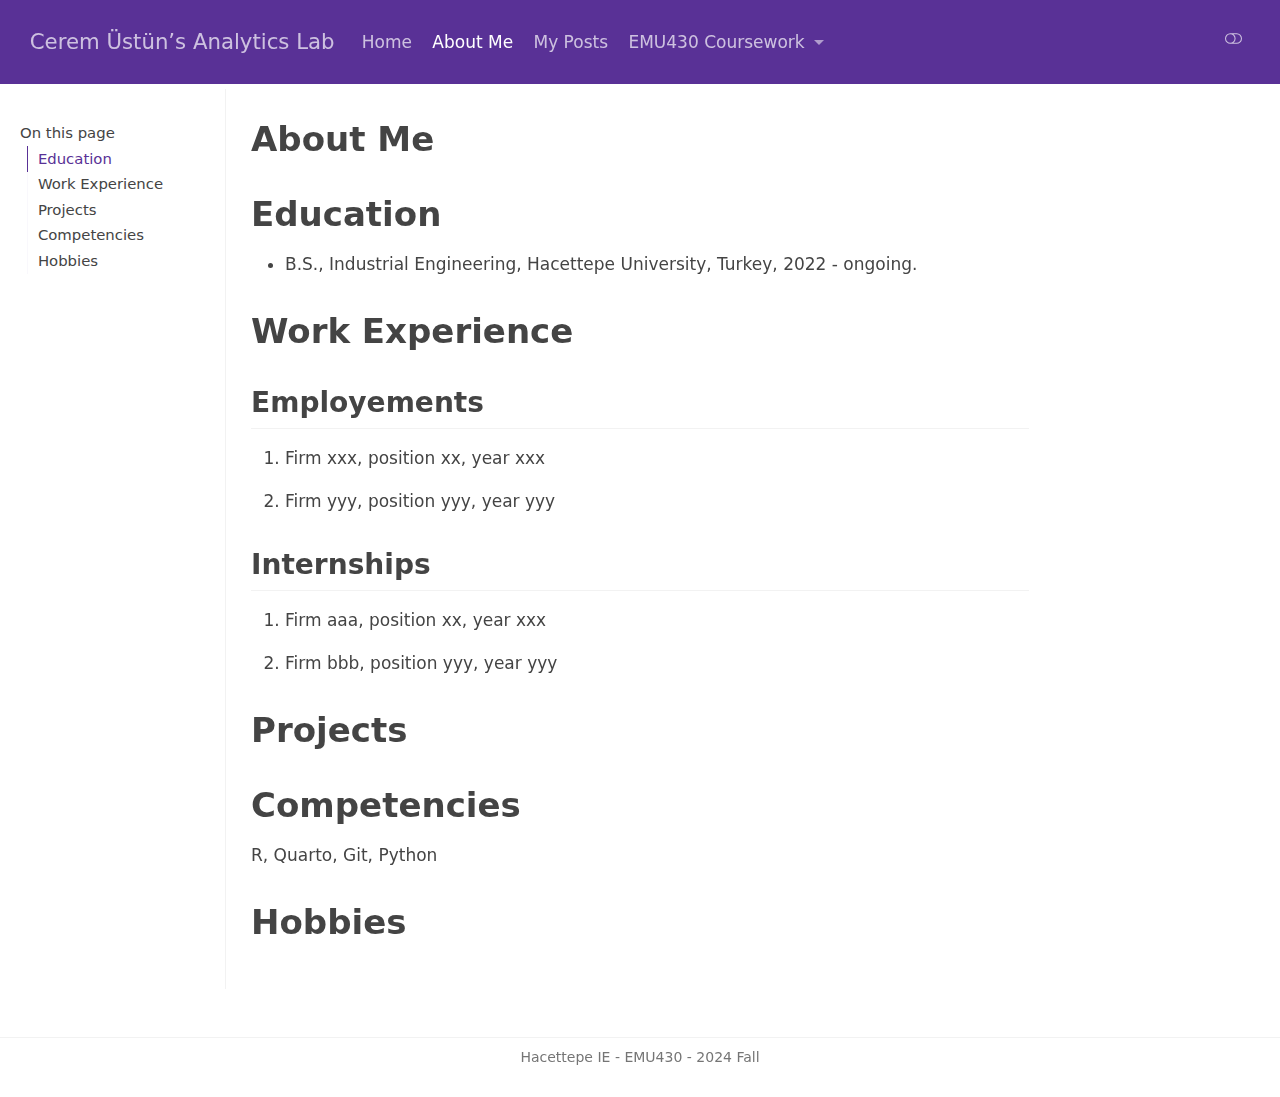
==== docs/about.html @ 205cc992 "commit" ====
<!DOCTYPE html>
<html xmlns="http://www.w3.org/1999/xhtml" lang="en" xml:lang="en"><head>

<meta charset="utf-8">
<meta name="generator" content="quarto-1.5.57">

<meta name="viewport" content="width=device-width, initial-scale=1.0, user-scalable=yes">


<title>About Me – Cerem Üstün’s Analytics Lab</title>
<style>
code{white-space: pre-wrap;}
span.smallcaps{font-variant: small-caps;}
div.columns{display: flex; gap: min(4vw, 1.5em);}
div.column{flex: auto; overflow-x: auto;}
div.hanging-indent{margin-left: 1.5em; text-indent: -1.5em;}
ul.task-list{list-style: none;}
ul.task-list li input[type="checkbox"] {
  width: 0.8em;
  margin: 0 0.8em 0.2em -1em; /* quarto-specific, see https://github.com/quarto-dev/quarto-cli/issues/4556 */ 
  vertical-align: middle;
}
</style>


<script src="site_libs/quarto-nav/quarto-nav.js"></script>
<script src="site_libs/quarto-nav/headroom.min.js"></script>
<script src="site_libs/clipboard/clipboard.min.js"></script>
<script src="site_libs/quarto-search/autocomplete.umd.js"></script>
<script src="site_libs/quarto-search/fuse.min.js"></script>
<script src="site_libs/quarto-search/quarto-search.js"></script>
<meta name="quarto:offset" content="./">
<script src="site_libs/quarto-html/quarto.js"></script>
<script src="site_libs/quarto-html/popper.min.js"></script>
<script src="site_libs/quarto-html/tippy.umd.min.js"></script>
<script src="site_libs/quarto-html/anchor.min.js"></script>
<link href="site_libs/quarto-html/tippy.css" rel="stylesheet">
<link href="site_libs/quarto-html/quarto-syntax-highlighting.css" rel="stylesheet" class="quarto-color-scheme" id="quarto-text-highlighting-styles">
<link href="site_libs/quarto-html/quarto-syntax-highlighting-dark.css" rel="prefetch" class="quarto-color-scheme quarto-color-alternate" id="quarto-text-highlighting-styles">
<script src="site_libs/bootstrap/bootstrap.min.js"></script>
<link href="site_libs/bootstrap/bootstrap-icons.css" rel="stylesheet">
<link href="site_libs/bootstrap/bootstrap.min.css" rel="stylesheet" class="quarto-color-scheme" id="quarto-bootstrap" data-mode="light">
<link href="site_libs/bootstrap/bootstrap-dark.min.css" rel="prefetch" class="quarto-color-scheme quarto-color-alternate" id="quarto-bootstrap" data-mode="dark">
<script id="quarto-search-options" type="application/json">{
  "location": "navbar",
  "copy-button": false,
  "collapse-after": 3,
  "panel-placement": "end",
  "type": "overlay",
  "limit": 50,
  "keyboard-shortcut": [
    "f",
    "/",
    "s"
  ],
  "show-item-context": false,
  "language": {
    "search-no-results-text": "No results",
    "search-matching-documents-text": "matching documents",
    "search-copy-link-title": "Copy link to search",
    "search-hide-matches-text": "Hide additional matches",
    "search-more-match-text": "more match in this document",
    "search-more-matches-text": "more matches in this document",
    "search-clear-button-title": "Clear",
    "search-text-placeholder": "",
    "search-detached-cancel-button-title": "Cancel",
    "search-submit-button-title": "Submit",
    "search-label": "Search"
  }
}</script>


<link rel="stylesheet" href="styles.css">
</head>

<body class="docked nav-fixed">

<div id="quarto-search-results"></div>
  <header id="quarto-header" class="headroom fixed-top">
    <nav class="navbar navbar-expand-lg " data-bs-theme="dark">
      <div class="navbar-container container-fluid">
      <div class="navbar-brand-container mx-auto">
    <a class="navbar-brand" href="./index.html">
    <span class="navbar-title">Cerem Üstün’s Analytics Lab</span>
    </a>
  </div>
            <div id="quarto-search" class="" title="Search"></div>
          <button class="navbar-toggler" type="button" data-bs-toggle="collapse" data-bs-target="#navbarCollapse" aria-controls="navbarCollapse" role="menu" aria-expanded="false" aria-label="Toggle navigation" onclick="if (window.quartoToggleHeadroom) { window.quartoToggleHeadroom(); }">
  <span class="navbar-toggler-icon"></span>
</button>
          <div class="collapse navbar-collapse" id="navbarCollapse">
            <ul class="navbar-nav navbar-nav-scroll me-auto">
  <li class="nav-item">
    <a class="nav-link" href="./index.html"> 
<span class="menu-text">Home</span></a>
  </li>  
  <li class="nav-item">
    <a class="nav-link active" href="./about.html" aria-current="page"> 
<span class="menu-text">About Me</span></a>
  </li>  
  <li class="nav-item">
    <a class="nav-link" href="./posts.html"> 
<span class="menu-text">My Posts</span></a>
  </li>  
  <li class="nav-item dropdown ">
    <a class="nav-link dropdown-toggle" href="#" id="nav-menu-emu430-coursework" role="link" data-bs-toggle="dropdown" aria-expanded="false">
 <span class="menu-text">EMU430 Coursework</span>
    </a>
    <ul class="dropdown-menu" aria-labelledby="nav-menu-emu430-coursework">    
        <li>
    <a class="dropdown-item" href="./assignments.html">
 <span class="dropdown-text">Assignments</span></a>
  </li>  
        <li>
    <a class="dropdown-item" href="./project.html">
 <span class="dropdown-text">Project</span></a>
  </li>  
    </ul>
  </li>
</ul>
          </div> <!-- /navcollapse -->
            <div class="quarto-navbar-tools tools-wide">
    <a href="https://github.com/ceremustun" title="" class="quarto-navigation-tool px-1" aria-label=""><i class="bi bi-github"></i></a>
    <a href="./www.linkedin.com/in/ceremustun" title="" class="quarto-navigation-tool px-1" aria-label=""><i class="bi bi-linkedin"></i></a>
  <a href="" class="quarto-color-scheme-toggle quarto-navigation-tool  px-1" onclick="window.quartoToggleColorScheme(); return false;" title="Toggle dark mode"><i class="bi"></i></a>
</div>
      </div> <!-- /container-fluid -->
    </nav>
</header>
<!-- content -->
<div id="quarto-content" class="quarto-container page-columns page-rows-contents page-layout-article page-navbar">
<!-- sidebar -->
  <nav id="quarto-sidebar" class="sidebar collapse collapse-horizontal quarto-sidebar-collapse-item sidebar-navigation docked overflow-auto">
    <nav id="TOC" role="doc-toc" class="toc-active">
    <h2 id="toc-title">On this page</h2>
   
  <ul>
  <li><a href="#education" id="toc-education" class="nav-link active" data-scroll-target="#education">Education</a></li>
  <li><a href="#work-experience" id="toc-work-experience" class="nav-link" data-scroll-target="#work-experience">Work Experience</a>
  <ul class="collapse">
  <li><a href="#employements" id="toc-employements" class="nav-link" data-scroll-target="#employements">Employements</a></li>
  <li><a href="#internships" id="toc-internships" class="nav-link" data-scroll-target="#internships">Internships</a></li>
  </ul></li>
  <li><a href="#projects" id="toc-projects" class="nav-link" data-scroll-target="#projects">Projects</a></li>
  <li><a href="#competencies" id="toc-competencies" class="nav-link" data-scroll-target="#competencies">Competencies</a></li>
  <li><a href="#hobbies" id="toc-hobbies" class="nav-link" data-scroll-target="#hobbies">Hobbies</a></li>
  </ul>
</nav>
</nav>
<div id="quarto-sidebar-glass" class="quarto-sidebar-collapse-item" data-bs-toggle="collapse" data-bs-target=".quarto-sidebar-collapse-item"></div>
<!-- margin-sidebar -->
    <div id="quarto-margin-sidebar" class="sidebar margin-sidebar zindex-bottom">
    </div>
<!-- main -->
<main class="content" id="quarto-document-content">

<header id="title-block-header" class="quarto-title-block default">
<div class="quarto-title">
<h1 class="title">About Me</h1>
</div>



<div class="quarto-title-meta">

    
  
    
  </div>
  


</header>


<section id="education" class="level1">
<h1>Education</h1>
<ul>
<li>B.S., Industrial Engineering, Hacettepe University, Turkey, 2022 - ongoing.</li>
</ul>
</section>
<section id="work-experience" class="level1">
<h1>Work Experience</h1>
<section id="employements" class="level2">
<h2 class="anchored" data-anchor-id="employements">Employements</h2>
<ol type="1">
<li><p>Firm xxx, position xx, year xxx</p></li>
<li><p>Firm yyy, position yyy, year yyy</p></li>
</ol>
</section>
<section id="internships" class="level2">
<h2 class="anchored" data-anchor-id="internships">Internships</h2>
<ol type="1">
<li><p>Firm aaa, position xx, year xxx</p></li>
<li><p>Firm bbb, position yyy, year yyy</p></li>
</ol>
</section>
</section>
<section id="projects" class="level1">
<h1>Projects</h1>
</section>
<section id="competencies" class="level1">
<h1>Competencies</h1>
<p>R, Quarto, Git, Python</p>
</section>
<section id="hobbies" class="level1">
<h1>Hobbies</h1>


</section>

<a onclick="window.scrollTo(0, 0); return false;" role="button" id="quarto-back-to-top"><i class="bi bi-arrow-up"></i> Back to top</a></main> <!-- /main -->
<script id="quarto-html-after-body" type="application/javascript">
window.document.addEventListener("DOMContentLoaded", function (event) {
  const toggleBodyColorMode = (bsSheetEl) => {
    const mode = bsSheetEl.getAttribute("data-mode");
    const bodyEl = window.document.querySelector("body");
    if (mode === "dark") {
      bodyEl.classList.add("quarto-dark");
      bodyEl.classList.remove("quarto-light");
    } else {
      bodyEl.classList.add("quarto-light");
      bodyEl.classList.remove("quarto-dark");
    }
  }
  const toggleBodyColorPrimary = () => {
    const bsSheetEl = window.document.querySelector("link#quarto-bootstrap");
    if (bsSheetEl) {
      toggleBodyColorMode(bsSheetEl);
    }
  }
  toggleBodyColorPrimary();  
  const disableStylesheet = (stylesheets) => {
    for (let i=0; i < stylesheets.length; i++) {
      const stylesheet = stylesheets[i];
      stylesheet.rel = 'prefetch';
    }
  }
  const enableStylesheet = (stylesheets) => {
    for (let i=0; i < stylesheets.length; i++) {
      const stylesheet = stylesheets[i];
      stylesheet.rel = 'stylesheet';
    }
  }
  const manageTransitions = (selector, allowTransitions) => {
    const els = window.document.querySelectorAll(selector);
    for (let i=0; i < els.length; i++) {
      const el = els[i];
      if (allowTransitions) {
        el.classList.remove('notransition');
      } else {
        el.classList.add('notransition');
      }
    }
  }
  const toggleGiscusIfUsed = (isAlternate, darkModeDefault) => {
    const baseTheme = document.querySelector('#giscus-base-theme')?.value ?? 'light';
    const alternateTheme = document.querySelector('#giscus-alt-theme')?.value ?? 'dark';
    let newTheme = '';
    if(darkModeDefault) {
      newTheme = isAlternate ? baseTheme : alternateTheme;
    } else {
      newTheme = isAlternate ? alternateTheme : baseTheme;
    }
    const changeGiscusTheme = () => {
      // From: https://github.com/giscus/giscus/issues/336
      const sendMessage = (message) => {
        const iframe = document.querySelector('iframe.giscus-frame');
        if (!iframe) return;
        iframe.contentWindow.postMessage({ giscus: message }, 'https://giscus.app');
      }
      sendMessage({
        setConfig: {
          theme: newTheme
        }
      });
    }
    const isGiscussLoaded = window.document.querySelector('iframe.giscus-frame') !== null;
    if (isGiscussLoaded) {
      changeGiscusTheme();
    }
  }
  const toggleColorMode = (alternate) => {
    // Switch the stylesheets
    const alternateStylesheets = window.document.querySelectorAll('link.quarto-color-scheme.quarto-color-alternate');
    manageTransitions('#quarto-margin-sidebar .nav-link', false);
    if (alternate) {
      enableStylesheet(alternateStylesheets);
      for (const sheetNode of alternateStylesheets) {
        if (sheetNode.id === "quarto-bootstrap") {
          toggleBodyColorMode(sheetNode);
        }
      }
    } else {
      disableStylesheet(alternateStylesheets);
      toggleBodyColorPrimary();
    }
    manageTransitions('#quarto-margin-sidebar .nav-link', true);
    // Switch the toggles
    const toggles = window.document.querySelectorAll('.quarto-color-scheme-toggle');
    for (let i=0; i < toggles.length; i++) {
      const toggle = toggles[i];
      if (toggle) {
        if (alternate) {
          toggle.classList.add("alternate");     
        } else {
          toggle.classList.remove("alternate");
        }
      }
    }
    // Hack to workaround the fact that safari doesn't
    // properly recolor the scrollbar when toggling (#1455)
    if (navigator.userAgent.indexOf('Safari') > 0 && navigator.userAgent.indexOf('Chrome') == -1) {
      manageTransitions("body", false);
      window.scrollTo(0, 1);
      setTimeout(() => {
        window.scrollTo(0, 0);
        manageTransitions("body", true);
      }, 40);  
    }
  }
  const isFileUrl = () => { 
    return window.location.protocol === 'file:';
  }
  const hasAlternateSentinel = () => {  
    let styleSentinel = getColorSchemeSentinel();
    if (styleSentinel !== null) {
      return styleSentinel === "alternate";
    } else {
      return false;
    }
  }
  const setStyleSentinel = (alternate) => {
    const value = alternate ? "alternate" : "default";
    if (!isFileUrl()) {
      window.localStorage.setItem("quarto-color-scheme", value);
    } else {
      localAlternateSentinel = value;
    }
  }
  const getColorSchemeSentinel = () => {
    if (!isFileUrl()) {
      const storageValue = window.localStorage.getItem("quarto-color-scheme");
      return storageValue != null ? storageValue : localAlternateSentinel;
    } else {
      return localAlternateSentinel;
    }
  }
  const darkModeDefault = false;
  let localAlternateSentinel = darkModeDefault ? 'alternate' : 'default';
  // Dark / light mode switch
  window.quartoToggleColorScheme = () => {
    // Read the current dark / light value 
    let toAlternate = !hasAlternateSentinel();
    toggleColorMode(toAlternate);
    setStyleSentinel(toAlternate);
    toggleGiscusIfUsed(toAlternate, darkModeDefault);
  };
  // Ensure there is a toggle, if there isn't float one in the top right
  if (window.document.querySelector('.quarto-color-scheme-toggle') === null) {
    const a = window.document.createElement('a');
    a.classList.add('top-right');
    a.classList.add('quarto-color-scheme-toggle');
    a.href = "";
    a.onclick = function() { try { window.quartoToggleColorScheme(); } catch {} return false; };
    const i = window.document.createElement("i");
    i.classList.add('bi');
    a.appendChild(i);
    window.document.body.appendChild(a);
  }
  // Switch to dark mode if need be
  if (hasAlternateSentinel()) {
    toggleColorMode(true);
  } else {
    toggleColorMode(false);
  }
  const icon = "";
  const anchorJS = new window.AnchorJS();
  anchorJS.options = {
    placement: 'right',
    icon: icon
  };
  anchorJS.add('.anchored');
  const isCodeAnnotation = (el) => {
    for (const clz of el.classList) {
      if (clz.startsWith('code-annotation-')) {                     
        return true;
      }
    }
    return false;
  }
  const onCopySuccess = function(e) {
    // button target
    const button = e.trigger;
    // don't keep focus
    button.blur();
    // flash "checked"
    button.classList.add('code-copy-button-checked');
    var currentTitle = button.getAttribute("title");
    button.setAttribute("title", "Copied!");
    let tooltip;
    if (window.bootstrap) {
      button.setAttribute("data-bs-toggle", "tooltip");
      button.setAttribute("data-bs-placement", "left");
      button.setAttribute("data-bs-title", "Copied!");
      tooltip = new bootstrap.Tooltip(button, 
        { trigger: "manual", 
          customClass: "code-copy-button-tooltip",
          offset: [0, -8]});
      tooltip.show();    
    }
    setTimeout(function() {
      if (tooltip) {
        tooltip.hide();
        button.removeAttribute("data-bs-title");
        button.removeAttribute("data-bs-toggle");
        button.removeAttribute("data-bs-placement");
      }
      button.setAttribute("title", currentTitle);
      button.classList.remove('code-copy-button-checked');
    }, 1000);
    // clear code selection
    e.clearSelection();
  }
  const getTextToCopy = function(trigger) {
      const codeEl = trigger.previousElementSibling.cloneNode(true);
      for (const childEl of codeEl.children) {
        if (isCodeAnnotation(childEl)) {
          childEl.remove();
        }
      }
      return codeEl.innerText;
  }
  const clipboard = new window.ClipboardJS('.code-copy-button:not([data-in-quarto-modal])', {
    text: getTextToCopy
  });
  clipboard.on('success', onCopySuccess);
  if (window.document.getElementById('quarto-embedded-source-code-modal')) {
    // For code content inside modals, clipBoardJS needs to be initialized with a container option
    // TODO: Check when it could be a function (https://github.com/zenorocha/clipboard.js/issues/860)
    const clipboardModal = new window.ClipboardJS('.code-copy-button[data-in-quarto-modal]', {
      text: getTextToCopy,
      container: window.document.getElementById('quarto-embedded-source-code-modal')
    });
    clipboardModal.on('success', onCopySuccess);
  }
    var localhostRegex = new RegExp(/^(?:http|https):\/\/localhost\:?[0-9]*\//);
    var mailtoRegex = new RegExp(/^mailto:/);
      var filterRegex = new RegExp('/' + window.location.host + '/');
    var isInternal = (href) => {
        return filterRegex.test(href) || localhostRegex.test(href) || mailtoRegex.test(href);
    }
    // Inspect non-navigation links and adorn them if external
 	var links = window.document.querySelectorAll('a[href]:not(.nav-link):not(.navbar-brand):not(.toc-action):not(.sidebar-link):not(.sidebar-item-toggle):not(.pagination-link):not(.no-external):not([aria-hidden]):not(.dropdown-item):not(.quarto-navigation-tool):not(.about-link)');
    for (var i=0; i<links.length; i++) {
      const link = links[i];
      if (!isInternal(link.href)) {
        // undo the damage that might have been done by quarto-nav.js in the case of
        // links that we want to consider external
        if (link.dataset.originalHref !== undefined) {
          link.href = link.dataset.originalHref;
        }
      }
    }
  function tippyHover(el, contentFn, onTriggerFn, onUntriggerFn) {
    const config = {
      allowHTML: true,
      maxWidth: 500,
      delay: 100,
      arrow: false,
      appendTo: function(el) {
          return el.parentElement;
      },
      interactive: true,
      interactiveBorder: 10,
      theme: 'quarto',
      placement: 'bottom-start',
    };
    if (contentFn) {
      config.content = contentFn;
    }
    if (onTriggerFn) {
      config.onTrigger = onTriggerFn;
    }
    if (onUntriggerFn) {
      config.onUntrigger = onUntriggerFn;
    }
    window.tippy(el, config); 
  }
  const noterefs = window.document.querySelectorAll('a[role="doc-noteref"]');
  for (var i=0; i<noterefs.length; i++) {
    const ref = noterefs[i];
    tippyHover(ref, function() {
      // use id or data attribute instead here
      let href = ref.getAttribute('data-footnote-href') || ref.getAttribute('href');
      try { href = new URL(href).hash; } catch {}
      const id = href.replace(/^#\/?/, "");
      const note = window.document.getElementById(id);
      if (note) {
        return note.innerHTML;
      } else {
        return "";
      }
    });
  }
  const xrefs = window.document.querySelectorAll('a.quarto-xref');
  const processXRef = (id, note) => {
    // Strip column container classes
    const stripColumnClz = (el) => {
      el.classList.remove("page-full", "page-columns");
      if (el.children) {
        for (const child of el.children) {
          stripColumnClz(child);
        }
      }
    }
    stripColumnClz(note)
    if (id === null || id.startsWith('sec-')) {
      // Special case sections, only their first couple elements
      const container = document.createElement("div");
      if (note.children && note.children.length > 2) {
        container.appendChild(note.children[0].cloneNode(true));
        for (let i = 1; i < note.children.length; i++) {
          const child = note.children[i];
          if (child.tagName === "P" && child.innerText === "") {
            continue;
          } else {
            container.appendChild(child.cloneNode(true));
            break;
          }
        }
        if (window.Quarto?.typesetMath) {
          window.Quarto.typesetMath(container);
        }
        return container.innerHTML
      } else {
        if (window.Quarto?.typesetMath) {
          window.Quarto.typesetMath(note);
        }
        return note.innerHTML;
      }
    } else {
      // Remove any anchor links if they are present
      const anchorLink = note.querySelector('a.anchorjs-link');
      if (anchorLink) {
        anchorLink.remove();
      }
      if (window.Quarto?.typesetMath) {
        window.Quarto.typesetMath(note);
      }
      // TODO in 1.5, we should make sure this works without a callout special case
      if (note.classList.contains("callout")) {
        return note.outerHTML;
      } else {
        return note.innerHTML;
      }
    }
  }
  for (var i=0; i<xrefs.length; i++) {
    const xref = xrefs[i];
    tippyHover(xref, undefined, function(instance) {
      instance.disable();
      let url = xref.getAttribute('href');
      let hash = undefined; 
      if (url.startsWith('#')) {
        hash = url;
      } else {
        try { hash = new URL(url).hash; } catch {}
      }
      if (hash) {
        const id = hash.replace(/^#\/?/, "");
        const note = window.document.getElementById(id);
        if (note !== null) {
          try {
            const html = processXRef(id, note.cloneNode(true));
            instance.setContent(html);
          } finally {
            instance.enable();
            instance.show();
          }
        } else {
          // See if we can fetch this
          fetch(url.split('#')[0])
          .then(res => res.text())
          .then(html => {
            const parser = new DOMParser();
            const htmlDoc = parser.parseFromString(html, "text/html");
            const note = htmlDoc.getElementById(id);
            if (note !== null) {
              const html = processXRef(id, note);
              instance.setContent(html);
            } 
          }).finally(() => {
            instance.enable();
            instance.show();
          });
        }
      } else {
        // See if we can fetch a full url (with no hash to target)
        // This is a special case and we should probably do some content thinning / targeting
        fetch(url)
        .then(res => res.text())
        .then(html => {
          const parser = new DOMParser();
          const htmlDoc = parser.parseFromString(html, "text/html");
          const note = htmlDoc.querySelector('main.content');
          if (note !== null) {
            // This should only happen for chapter cross references
            // (since there is no id in the URL)
            // remove the first header
            if (note.children.length > 0 && note.children[0].tagName === "HEADER") {
              note.children[0].remove();
            }
            const html = processXRef(null, note);
            instance.setContent(html);
          } 
        }).finally(() => {
          instance.enable();
          instance.show();
        });
      }
    }, function(instance) {
    });
  }
      let selectedAnnoteEl;
      const selectorForAnnotation = ( cell, annotation) => {
        let cellAttr = 'data-code-cell="' + cell + '"';
        let lineAttr = 'data-code-annotation="' +  annotation + '"';
        const selector = 'span[' + cellAttr + '][' + lineAttr + ']';
        return selector;
      }
      const selectCodeLines = (annoteEl) => {
        const doc = window.document;
        const targetCell = annoteEl.getAttribute("data-target-cell");
        const targetAnnotation = annoteEl.getAttribute("data-target-annotation");
        const annoteSpan = window.document.querySelector(selectorForAnnotation(targetCell, targetAnnotation));
        const lines = annoteSpan.getAttribute("data-code-lines").split(",");
        const lineIds = lines.map((line) => {
          return targetCell + "-" + line;
        })
        let top = null;
        let height = null;
        let parent = null;
        if (lineIds.length > 0) {
            //compute the position of the single el (top and bottom and make a div)
            const el = window.document.getElementById(lineIds[0]);
            top = el.offsetTop;
            height = el.offsetHeight;
            parent = el.parentElement.parentElement;
          if (lineIds.length > 1) {
            const lastEl = window.document.getElementById(lineIds[lineIds.length - 1]);
            const bottom = lastEl.offsetTop + lastEl.offsetHeight;
            height = bottom - top;
          }
          if (top !== null && height !== null && parent !== null) {
            // cook up a div (if necessary) and position it 
            let div = window.document.getElementById("code-annotation-line-highlight");
            if (div === null) {
              div = window.document.createElement("div");
              div.setAttribute("id", "code-annotation-line-highlight");
              div.style.position = 'absolute';
              parent.appendChild(div);
            }
            div.style.top = top - 2 + "px";
            div.style.height = height + 4 + "px";
            div.style.left = 0;
            let gutterDiv = window.document.getElementById("code-annotation-line-highlight-gutter");
            if (gutterDiv === null) {
              gutterDiv = window.document.createElement("div");
              gutterDiv.setAttribute("id", "code-annotation-line-highlight-gutter");
              gutterDiv.style.position = 'absolute';
              const codeCell = window.document.getElementById(targetCell);
              const gutter = codeCell.querySelector('.code-annotation-gutter');
              gutter.appendChild(gutterDiv);
            }
            gutterDiv.style.top = top - 2 + "px";
            gutterDiv.style.height = height + 4 + "px";
          }
          selectedAnnoteEl = annoteEl;
        }
      };
      const unselectCodeLines = () => {
        const elementsIds = ["code-annotation-line-highlight", "code-annotation-line-highlight-gutter"];
        elementsIds.forEach((elId) => {
          const div = window.document.getElementById(elId);
          if (div) {
            div.remove();
          }
        });
        selectedAnnoteEl = undefined;
      };
        // Handle positioning of the toggle
    window.addEventListener(
      "resize",
      throttle(() => {
        elRect = undefined;
        if (selectedAnnoteEl) {
          selectCodeLines(selectedAnnoteEl);
        }
      }, 10)
    );
    function throttle(fn, ms) {
    let throttle = false;
    let timer;
      return (...args) => {
        if(!throttle) { // first call gets through
            fn.apply(this, args);
            throttle = true;
        } else { // all the others get throttled
            if(timer) clearTimeout(timer); // cancel #2
            timer = setTimeout(() => {
              fn.apply(this, args);
              timer = throttle = false;
            }, ms);
        }
      };
    }
      // Attach click handler to the DT
      const annoteDls = window.document.querySelectorAll('dt[data-target-cell]');
      for (const annoteDlNode of annoteDls) {
        annoteDlNode.addEventListener('click', (event) => {
          const clickedEl = event.target;
          if (clickedEl !== selectedAnnoteEl) {
            unselectCodeLines();
            const activeEl = window.document.querySelector('dt[data-target-cell].code-annotation-active');
            if (activeEl) {
              activeEl.classList.remove('code-annotation-active');
            }
            selectCodeLines(clickedEl);
            clickedEl.classList.add('code-annotation-active');
          } else {
            // Unselect the line
            unselectCodeLines();
            clickedEl.classList.remove('code-annotation-active');
          }
        });
      }
  const findCites = (el) => {
    const parentEl = el.parentElement;
    if (parentEl) {
      const cites = parentEl.dataset.cites;
      if (cites) {
        return {
          el,
          cites: cites.split(' ')
        };
      } else {
        return findCites(el.parentElement)
      }
    } else {
      return undefined;
    }
  };
  var bibliorefs = window.document.querySelectorAll('a[role="doc-biblioref"]');
  for (var i=0; i<bibliorefs.length; i++) {
    const ref = bibliorefs[i];
    const citeInfo = findCites(ref);
    if (citeInfo) {
      tippyHover(citeInfo.el, function() {
        var popup = window.document.createElement('div');
        citeInfo.cites.forEach(function(cite) {
          var citeDiv = window.document.createElement('div');
          citeDiv.classList.add('hanging-indent');
          citeDiv.classList.add('csl-entry');
          var biblioDiv = window.document.getElementById('ref-' + cite);
          if (biblioDiv) {
            citeDiv.innerHTML = biblioDiv.innerHTML;
          }
          popup.appendChild(citeDiv);
        });
        return popup.innerHTML;
      });
    }
  }
});
</script>
</div> <!-- /content -->
<footer class="footer">
  <div class="nav-footer">
    <div class="nav-footer-left">
      &nbsp;
    </div>   
    <div class="nav-footer-center">
<p>Hacettepe IE - EMU430 - 2024 Fall</p>
</div>
    <div class="nav-footer-right">
      &nbsp;
    </div>
  </div>
</footer>




</body></html>
---- docs/site_libs/quarto-html/quarto-syntax-highlighting.css ----
/* quarto syntax highlight colors */
:root {
  --quarto-hl-ot-color: #003B4F;
  --quarto-hl-at-color: #657422;
  --quarto-hl-ss-color: #20794D;
  --quarto-hl-an-color: #5E5E5E;
  --quarto-hl-fu-color: #4758AB;
  --quarto-hl-st-color: #20794D;
  --quarto-hl-cf-color: #003B4F;
  --quarto-hl-op-color: #5E5E5E;
  --quarto-hl-er-color: #AD0000;
  --quarto-hl-bn-color: #AD0000;
  --quarto-hl-al-color: #AD0000;
  --quarto-hl-va-color: #111111;
  --quarto-hl-bu-color: inherit;
  --quarto-hl-ex-color: inherit;
  --quarto-hl-pp-color: #AD0000;
  --quarto-hl-in-color: #5E5E5E;
  --quarto-hl-vs-color: #20794D;
  --quarto-hl-wa-color: #5E5E5E;
  --quarto-hl-do-color: #5E5E5E;
  --quarto-hl-im-color: #00769E;
  --quarto-hl-ch-color: #20794D;
  --quarto-hl-dt-color: #AD0000;
  --quarto-hl-fl-color: #AD0000;
  --quarto-hl-co-color: #5E5E5E;
  --quarto-hl-cv-color: #5E5E5E;
  --quarto-hl-cn-color: #8f5902;
  --quarto-hl-sc-color: #5E5E5E;
  --quarto-hl-dv-color: #AD0000;
  --quarto-hl-kw-color: #003B4F;
}

/* other quarto variables */
:root {
  --quarto-font-monospace: SFMono-Regular, Menlo, Monaco, Consolas, "Liberation Mono", "Courier New", monospace;
}

pre > code.sourceCode > span {
  color: #003B4F;
}

code span {
  color: #003B4F;
}

code.sourceCode > span {
  color: #003B4F;
}

div.sourceCode,
div.sourceCode pre.sourceCode {
  color: #003B4F;
}

code span.ot {
  color: #003B4F;
  font-style: inherit;
}

code span.at {
  color: #657422;
  font-style: inherit;
}

code span.ss {
  color: #20794D;
  font-style: inherit;
}

code span.an {
  color: #5E5E5E;
  font-style: inherit;
}

code span.fu {
  color: #4758AB;
  font-style: inherit;
}

code span.st {
  color: #20794D;
  font-style: inherit;
}

code span.cf {
  color: #003B4F;
  font-weight: bold;
  font-style: inherit;
}

code span.op {
  color: #5E5E5E;
  font-style: inherit;
}

code span.er {
  color: #AD0000;
  font-style: inherit;
}

code span.bn {
  color: #AD0000;
  font-style: inherit;
}

code span.al {
  color: #AD0000;
  font-style: inherit;
}

code span.va {
  color: #111111;
  font-style: inherit;
}

code span.bu {
  font-style: inherit;
}

code span.ex {
  font-style: inherit;
}

code span.pp {
  color: #AD0000;
  font-style: inherit;
}

code span.in {
  color: #5E5E5E;
  font-style: inherit;
}

code span.vs {
  color: #20794D;
  font-style: inherit;
}

code span.wa {
  color: #5E5E5E;
  font-style: italic;
}

code span.do {
  color: #5E5E5E;
  font-style: italic;
}

code span.im {
  color: #00769E;
  font-style: inherit;
}

code span.ch {
  color: #20794D;
  font-style: inherit;
}

code span.dt {
  color: #AD0000;
  font-style: inherit;
}

code span.fl {
  color: #AD0000;
  font-style: inherit;
}

code span.co {
  color: #5E5E5E;
  font-style: inherit;
}

code span.cv {
  color: #5E5E5E;
  font-style: italic;
}

code span.cn {
  color: #8f5902;
  font-style: inherit;
}

code span.sc {
  color: #5E5E5E;
  font-style: inherit;
}

code span.dv {
  color: #AD0000;
  font-style: inherit;
}

code span.kw {
  color: #003B4F;
  font-weight: bold;
  font-style: inherit;
}

.prevent-inlining {
  content: "</";
}

/*# sourceMappingURL=debc5d5d77c3f9108843748ff7464032.css.map */
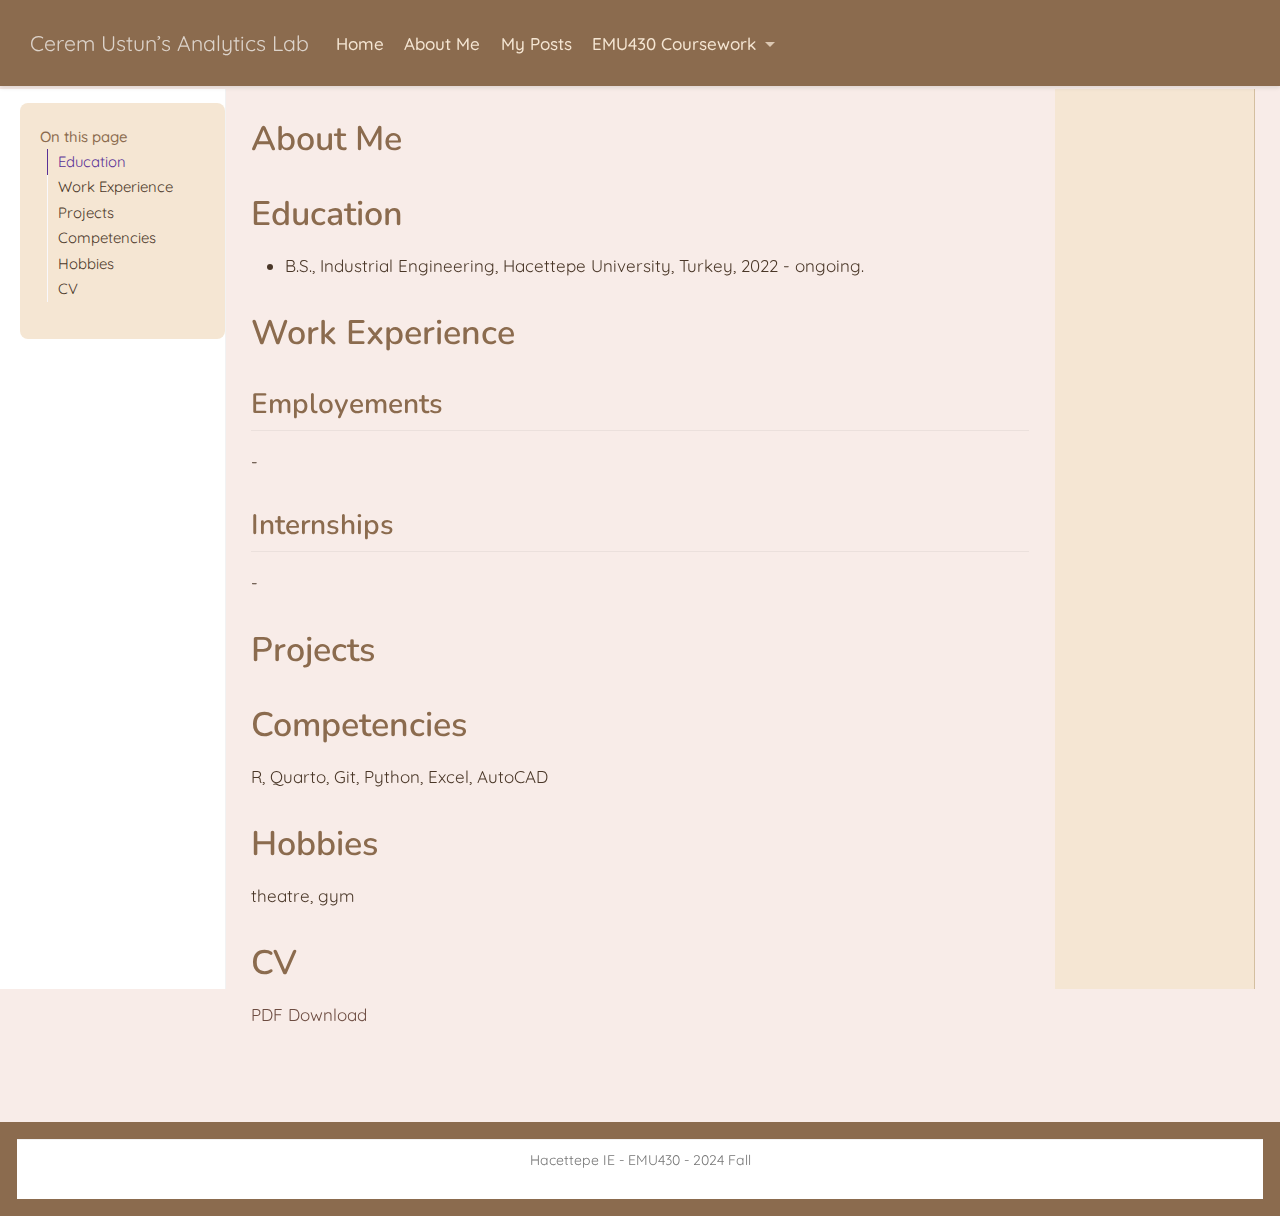
==== commit a7a8c0e3: "commit5" ====
--- a/docs/about.html
+++ b/docs/about.html
@@ -7,7 +7,7 @@
 <meta name="viewport" content="width=device-width, initial-scale=1.0, user-scalable=yes">
 
 
-<title>About Me – Cerem Üstün’s Analytics Lab</title>
+<title>About Me – Cerem Ustun’s Analytics Lab</title>
 <style>
 code{white-space: pre-wrap;}
 span.smallcaps{font-variant: small-caps;}
@@ -35,12 +35,10 @@
 <script src="site_libs/quarto-html/tippy.umd.min.js"></script>
 <script src="site_libs/quarto-html/anchor.min.js"></script>
 <link href="site_libs/quarto-html/tippy.css" rel="stylesheet">
-<link href="site_libs/quarto-html/quarto-syntax-highlighting.css" rel="stylesheet" class="quarto-color-scheme" id="quarto-text-highlighting-styles">
-<link href="site_libs/quarto-html/quarto-syntax-highlighting-dark.css" rel="prefetch" class="quarto-color-scheme quarto-color-alternate" id="quarto-text-highlighting-styles">
+<link href="site_libs/quarto-html/quarto-syntax-highlighting.css" rel="stylesheet" id="quarto-text-highlighting-styles">
 <script src="site_libs/bootstrap/bootstrap.min.js"></script>
 <link href="site_libs/bootstrap/bootstrap-icons.css" rel="stylesheet">
-<link href="site_libs/bootstrap/bootstrap.min.css" rel="stylesheet" class="quarto-color-scheme" id="quarto-bootstrap" data-mode="light">
-<link href="site_libs/bootstrap/bootstrap-dark.min.css" rel="prefetch" class="quarto-color-scheme quarto-color-alternate" id="quarto-bootstrap" data-mode="dark">
+<link href="site_libs/bootstrap/bootstrap.min.css" rel="stylesheet" id="quarto-bootstrap" data-mode="light">
 <script id="quarto-search-options" type="application/json">{
   "location": "navbar",
   "copy-button": false,
@@ -81,7 +79,7 @@
       <div class="navbar-container container-fluid">
       <div class="navbar-brand-container mx-auto">
     <a class="navbar-brand" href="./index.html">
-    <span class="navbar-title">Cerem Üstün’s Analytics Lab</span>
+    <span class="navbar-title">Cerem Ustun’s Analytics Lab</span>
     </a>
   </div>
             <div id="quarto-search" class="" title="Search"></div>
@@ -119,10 +117,9 @@
   </li>
 </ul>
           </div> <!-- /navcollapse -->
-            <div class="quarto-navbar-tools tools-wide">
+            <div class="quarto-navbar-tools">
     <a href="https://github.com/ceremustun" title="" class="quarto-navigation-tool px-1" aria-label=""><i class="bi bi-github"></i></a>
-    <a href="./www.linkedin.com/in/ceremustun" title="" class="quarto-navigation-tool px-1" aria-label=""><i class="bi bi-linkedin"></i></a>
-  <a href="" class="quarto-color-scheme-toggle quarto-navigation-tool  px-1" onclick="window.quartoToggleColorScheme(); return false;" title="Toggle dark mode"><i class="bi"></i></a>
+    <a href="https://www.linkedin.com/in/ceremustun" title="" class="quarto-navigation-tool px-1" aria-label=""><i class="bi bi-linkedin"></i></a>
 </div>
       </div> <!-- /container-fluid -->
     </nav>
@@ -144,6 +141,7 @@
   <li><a href="#projects" id="toc-projects" class="nav-link" data-scroll-target="#projects">Projects</a></li>
   <li><a href="#competencies" id="toc-competencies" class="nav-link" data-scroll-target="#competencies">Competencies</a></li>
   <li><a href="#hobbies" id="toc-hobbies" class="nav-link" data-scroll-target="#hobbies">Hobbies</a></li>
+  <li><a href="#cv" id="toc-cv" class="nav-link" data-scroll-target="#cv">CV</a></li>
   </ul>
 </nav>
 </nav>
@@ -183,17 +181,11 @@
 <h1>Work Experience</h1>
 <section id="employements" class="level2">
 <h2 class="anchored" data-anchor-id="employements">Employements</h2>
-<ol type="1">
-<li><p>Firm xxx, position xx, year xxx</p></li>
-<li><p>Firm yyy, position yyy, year yyy</p></li>
-</ol>
+<p>-</p>
 </section>
 <section id="internships" class="level2">
 <h2 class="anchored" data-anchor-id="internships">Internships</h2>
-<ol type="1">
-<li><p>Firm aaa, position xx, year xxx</p></li>
-<li><p>Firm bbb, position yyy, year yyy</p></li>
-</ol>
+<p>-</p>
 </section>
 </section>
 <section id="projects" class="level1">
@@ -201,10 +193,15 @@
 </section>
 <section id="competencies" class="level1">
 <h1>Competencies</h1>
-<p>R, Quarto, Git, Python</p>
+<p>R, Quarto, Git, Python, Excel, AutoCAD</p>
 </section>
 <section id="hobbies" class="level1">
 <h1>Hobbies</h1>
+<p>theatre, gym</p>
+</section>
+<section id="cv" class="level1">
+<h1>CV</h1>
+<p><a href="docs/Cerem_Ustun_CV.pdf">PDF Download</a></p>
 
 
 </section>
@@ -230,150 +227,6 @@
     }
   }
   toggleBodyColorPrimary();  
-  const disableStylesheet = (stylesheets) => {
-    for (let i=0; i < stylesheets.length; i++) {
-      const stylesheet = stylesheets[i];
-      stylesheet.rel = 'prefetch';
-    }
-  }
-  const enableStylesheet = (stylesheets) => {
-    for (let i=0; i < stylesheets.length; i++) {
-      const stylesheet = stylesheets[i];
-      stylesheet.rel = 'stylesheet';
-    }
-  }
-  const manageTransitions = (selector, allowTransitions) => {
-    const els = window.document.querySelectorAll(selector);
-    for (let i=0; i < els.length; i++) {
-      const el = els[i];
-      if (allowTransitions) {
-        el.classList.remove('notransition');
-      } else {
-        el.classList.add('notransition');
-      }
-    }
-  }
-  const toggleGiscusIfUsed = (isAlternate, darkModeDefault) => {
-    const baseTheme = document.querySelector('#giscus-base-theme')?.value ?? 'light';
-    const alternateTheme = document.querySelector('#giscus-alt-theme')?.value ?? 'dark';
-    let newTheme = '';
-    if(darkModeDefault) {
-      newTheme = isAlternate ? baseTheme : alternateTheme;
-    } else {
-      newTheme = isAlternate ? alternateTheme : baseTheme;
-    }
-    const changeGiscusTheme = () => {
-      // From: https://github.com/giscus/giscus/issues/336
-      const sendMessage = (message) => {
-        const iframe = document.querySelector('iframe.giscus-frame');
-        if (!iframe) return;
-        iframe.contentWindow.postMessage({ giscus: message }, 'https://giscus.app');
-      }
-      sendMessage({
-        setConfig: {
-          theme: newTheme
-        }
-      });
-    }
-    const isGiscussLoaded = window.document.querySelector('iframe.giscus-frame') !== null;
-    if (isGiscussLoaded) {
-      changeGiscusTheme();
-    }
-  }
-  const toggleColorMode = (alternate) => {
-    // Switch the stylesheets
-    const alternateStylesheets = window.document.querySelectorAll('link.quarto-color-scheme.quarto-color-alternate');
-    manageTransitions('#quarto-margin-sidebar .nav-link', false);
-    if (alternate) {
-      enableStylesheet(alternateStylesheets);
-      for (const sheetNode of alternateStylesheets) {
-        if (sheetNode.id === "quarto-bootstrap") {
-          toggleBodyColorMode(sheetNode);
-        }
-      }
-    } else {
-      disableStylesheet(alternateStylesheets);
-      toggleBodyColorPrimary();
-    }
-    manageTransitions('#quarto-margin-sidebar .nav-link', true);
-    // Switch the toggles
-    const toggles = window.document.querySelectorAll('.quarto-color-scheme-toggle');
-    for (let i=0; i < toggles.length; i++) {
-      const toggle = toggles[i];
-      if (toggle) {
-        if (alternate) {
-          toggle.classList.add("alternate");     
-        } else {
-          toggle.classList.remove("alternate");
-        }
-      }
-    }
-    // Hack to workaround the fact that safari doesn't
-    // properly recolor the scrollbar when toggling (#1455)
-    if (navigator.userAgent.indexOf('Safari') > 0 && navigator.userAgent.indexOf('Chrome') == -1) {
-      manageTransitions("body", false);
-      window.scrollTo(0, 1);
-      setTimeout(() => {
-        window.scrollTo(0, 0);
-        manageTransitions("body", true);
-      }, 40);  
-    }
-  }
-  const isFileUrl = () => { 
-    return window.location.protocol === 'file:';
-  }
-  const hasAlternateSentinel = () => {  
-    let styleSentinel = getColorSchemeSentinel();
-    if (styleSentinel !== null) {
-      return styleSentinel === "alternate";
-    } else {
-      return false;
-    }
-  }
-  const setStyleSentinel = (alternate) => {
-    const value = alternate ? "alternate" : "default";
-    if (!isFileUrl()) {
-      window.localStorage.setItem("quarto-color-scheme", value);
-    } else {
-      localAlternateSentinel = value;
-    }
-  }
-  const getColorSchemeSentinel = () => {
-    if (!isFileUrl()) {
-      const storageValue = window.localStorage.getItem("quarto-color-scheme");
-      return storageValue != null ? storageValue : localAlternateSentinel;
-    } else {
-      return localAlternateSentinel;
-    }
-  }
-  const darkModeDefault = false;
-  let localAlternateSentinel = darkModeDefault ? 'alternate' : 'default';
-  // Dark / light mode switch
-  window.quartoToggleColorScheme = () => {
-    // Read the current dark / light value 
-    let toAlternate = !hasAlternateSentinel();
-    toggleColorMode(toAlternate);
-    setStyleSentinel(toAlternate);
-    toggleGiscusIfUsed(toAlternate, darkModeDefault);
-  };
-  // Ensure there is a toggle, if there isn't float one in the top right
-  if (window.document.querySelector('.quarto-color-scheme-toggle') === null) {
-    const a = window.document.createElement('a');
-    a.classList.add('top-right');
-    a.classList.add('quarto-color-scheme-toggle');
-    a.href = "";
-    a.onclick = function() { try { window.quartoToggleColorScheme(); } catch {} return false; };
-    const i = window.document.createElement("i");
-    i.classList.add('bi');
-    a.appendChild(i);
-    window.document.body.appendChild(a);
-  }
-  // Switch to dark mode if need be
-  if (hasAlternateSentinel()) {
-    toggleColorMode(true);
-  } else {
-    toggleColorMode(false);
-  }
   const icon = "";
   const anchorJS = new window.AnchorJS();
   anchorJS.options = {
--- a/docs/styles.css
+++ b/docs/styles.css
@@ -0,0 +1,160 @@
+/* Import Google Fonts */
+@import url('https://fonts.googleapis.com/css2?family=Quicksand:wght@300;400;500;600;700&family=Nunito:wght@300;400;600;700&display=swap');
+
+:root {
+    /* Color Variables */
+    --primary-color: #8B6B4E;          /* Warm brown */
+    --secondary-color: #F5E6D3;        /* Light beige */
+    --accent-color: #D4BFA0;           /* Medium beige */
+    --text-color: #4A3728;             /* Dark brown */
+    --link-color: #6D4C41;             /* Muted brown */
+    --hover-color: #A1887F;            /* Light brown */
+    --background-color: #F8ECE8;       /* Light pinkish beige */
+}
+
+/* Basic Elements */
+body {
+    font-family: 'Quicksand', sans-serif;
+    background-color: var(--background-color);
+    color: var(--text-color);
+    line-height: 1.6;
+}
+
+h1, h2, h3, h4, h5, h6 {
+    font-family: 'Nunito', sans-serif;
+    color: var(--primary-color);
+    font-weight: 600;
+}
+
+/* Navigation */
+.navbar {
+    background-color: var(--primary-color) !important;
+    box-shadow: 0 2px 4px rgba(0, 0, 0, 0.1);
+}
+
+.navbar-nav .nav-link {
+    color: var(--secondary-color) !important;
+    font-weight: 500;
+}
+
+.navbar-nav .nav-link:hover {
+    color: var(--accent-color) !important;
+}
+
+/* Sidebar */
+.sidebar {
+    background-color: var(--secondary-color);
+    border-right: 1px solid var(--accent-color);
+}
+
+.sidebar-item {
+    color: var(--text-color);
+}
+
+.sidebar-item:hover {
+    background-color: var(--accent-color);
+}
+
+/* Links */
+a {
+    color: var(--link-color);
+    text-decoration: none;
+    transition: color 0.3s ease;
+}
+
+a:hover {
+    color: var(--hover-color);
+    text-decoration: underline;
+}
+
+/* Table of Contents */
+#TOC {
+    background-color: var(--secondary-color);
+    border-radius: 8px;
+    padding: 20px;
+}
+
+/* Code Blocks */
+pre, code {
+    background-color: var(--secondary-color) !important;
+    border-radius: 4px;
+}
+
+/* Buttons */
+.btn {
+    background-color: var(--primary-color);
+    color: var(--secondary-color);
+    border: none;
+    border-radius: 4px;
+    padding: 8px 16px;
+    transition: all 0.3s ease;
+}
+
+.btn:hover {
+    background-color: var(--hover-color);
+    transform: translateY(-1px);
+}
+
+/* Footer */
+footer {
+    background-color: var(--primary-color);
+    color: var(--secondary-color);
+    padding: 1rem;
+    text-align: center;
+}
+
+/* Back to Top Button */
+.back-to-top {
+    background-color: var(--primary-color);
+    color: var(--secondary-color);
+    border-radius: 50%;
+    padding: 10px;
+    box-shadow: 0 2px 4px rgba(0, 0, 0, 0.2);
+}
+
+/* Cards and Boxes */
+.card {
+    background-color: var(--secondary-color);
+    border: none;
+    border-radius: 8px;
+    box-shadow: 0 2px 4px rgba(0, 0, 0, 0.1);
+}
+
+/* Images */
+img {
+    border-radius: 8px;
+    max-width: 100%;
+    height: auto;
+}
+
+/* Tables */
+table {
+    background-color: var(--secondary-color);
+    border-radius: 8px;
+    overflow: hidden;
+}
+
+th {
+    background-color: var(--primary-color);
+    color: var(--secondary-color);
+}
+
+/* Search Box */
+.search-input {
+    background-color: var(--secondary-color);
+    border: 1px solid var(--accent-color);
+    border-radius: 4px;
+}
+
+/* Custom Classes for Additional Styling */
+.highlight {
+    background-color: var(--accent-color);
+    padding: 2px 5px;
+    border-radius: 4px;
+}
+
+.container {
+    max-width: 1200px;
+    margin: 0 auto;
+    padding: 20px;
+}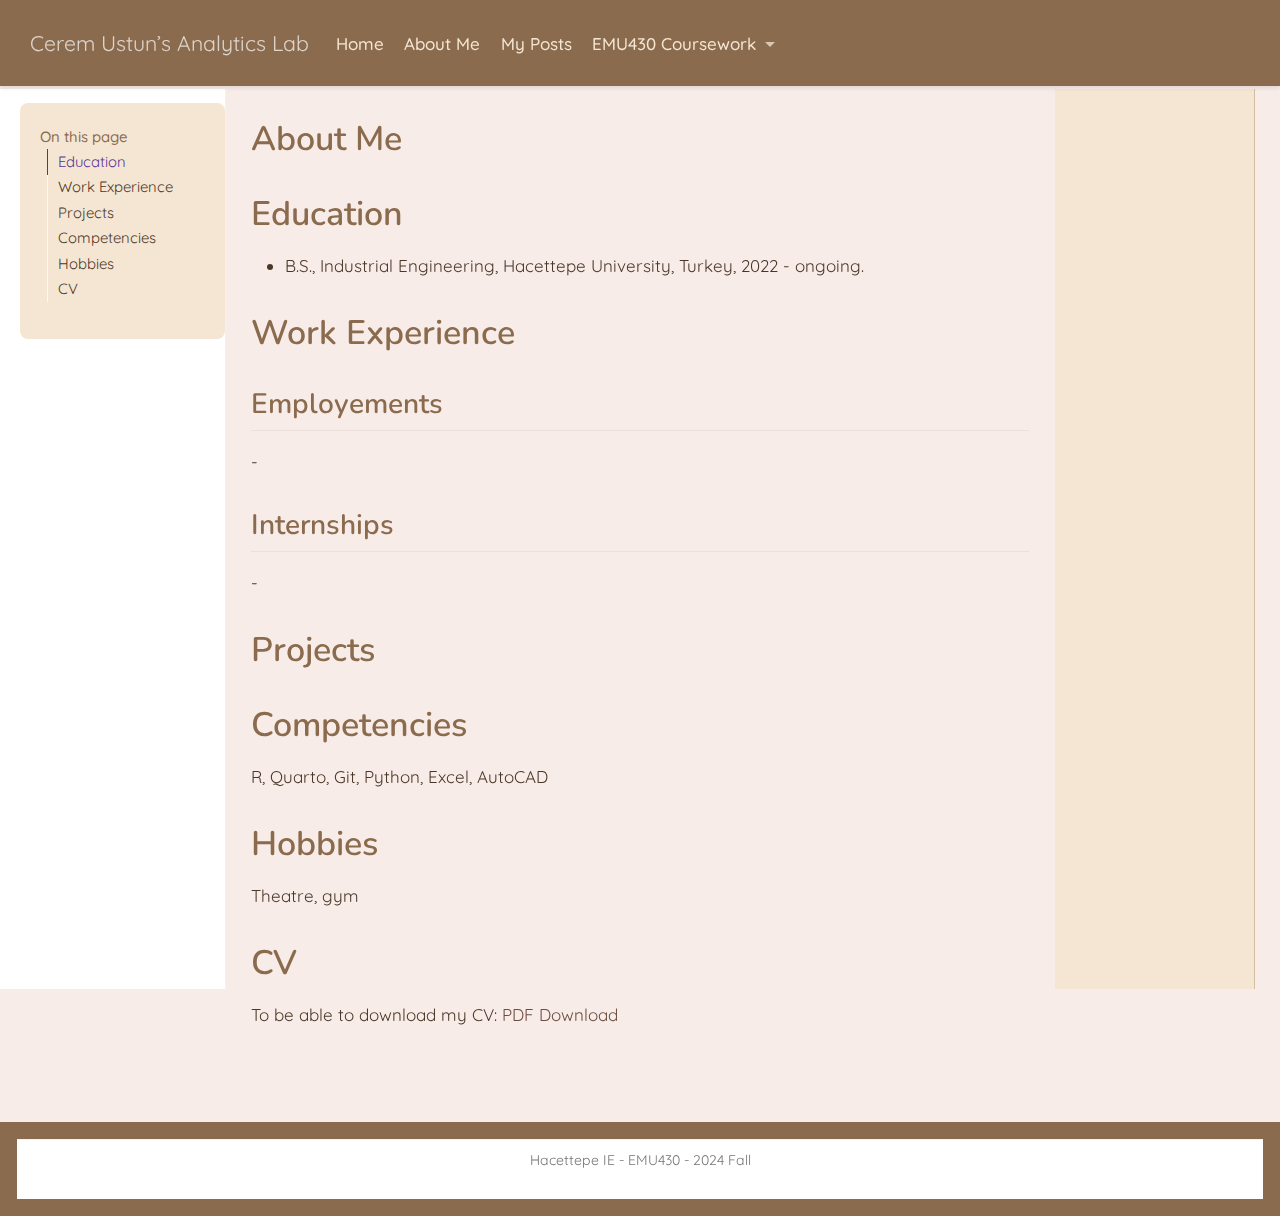
==== commit 4b8a3231: "commit6" ====
--- a/docs/about.html
+++ b/docs/about.html
@@ -197,11 +197,11 @@
 </section>
 <section id="hobbies" class="level1">
 <h1>Hobbies</h1>
-<p>theatre, gym</p>
+<p>Theatre, gym</p>
 </section>
 <section id="cv" class="level1">
 <h1>CV</h1>
-<p><a href="docs/Cerem_Ustun_CV.pdf">PDF Download</a></p>
+<p>To be able to download my CV: <a href="docs/ceremCV.pdf">PDF Download</a></p>
 
 
 </section>
